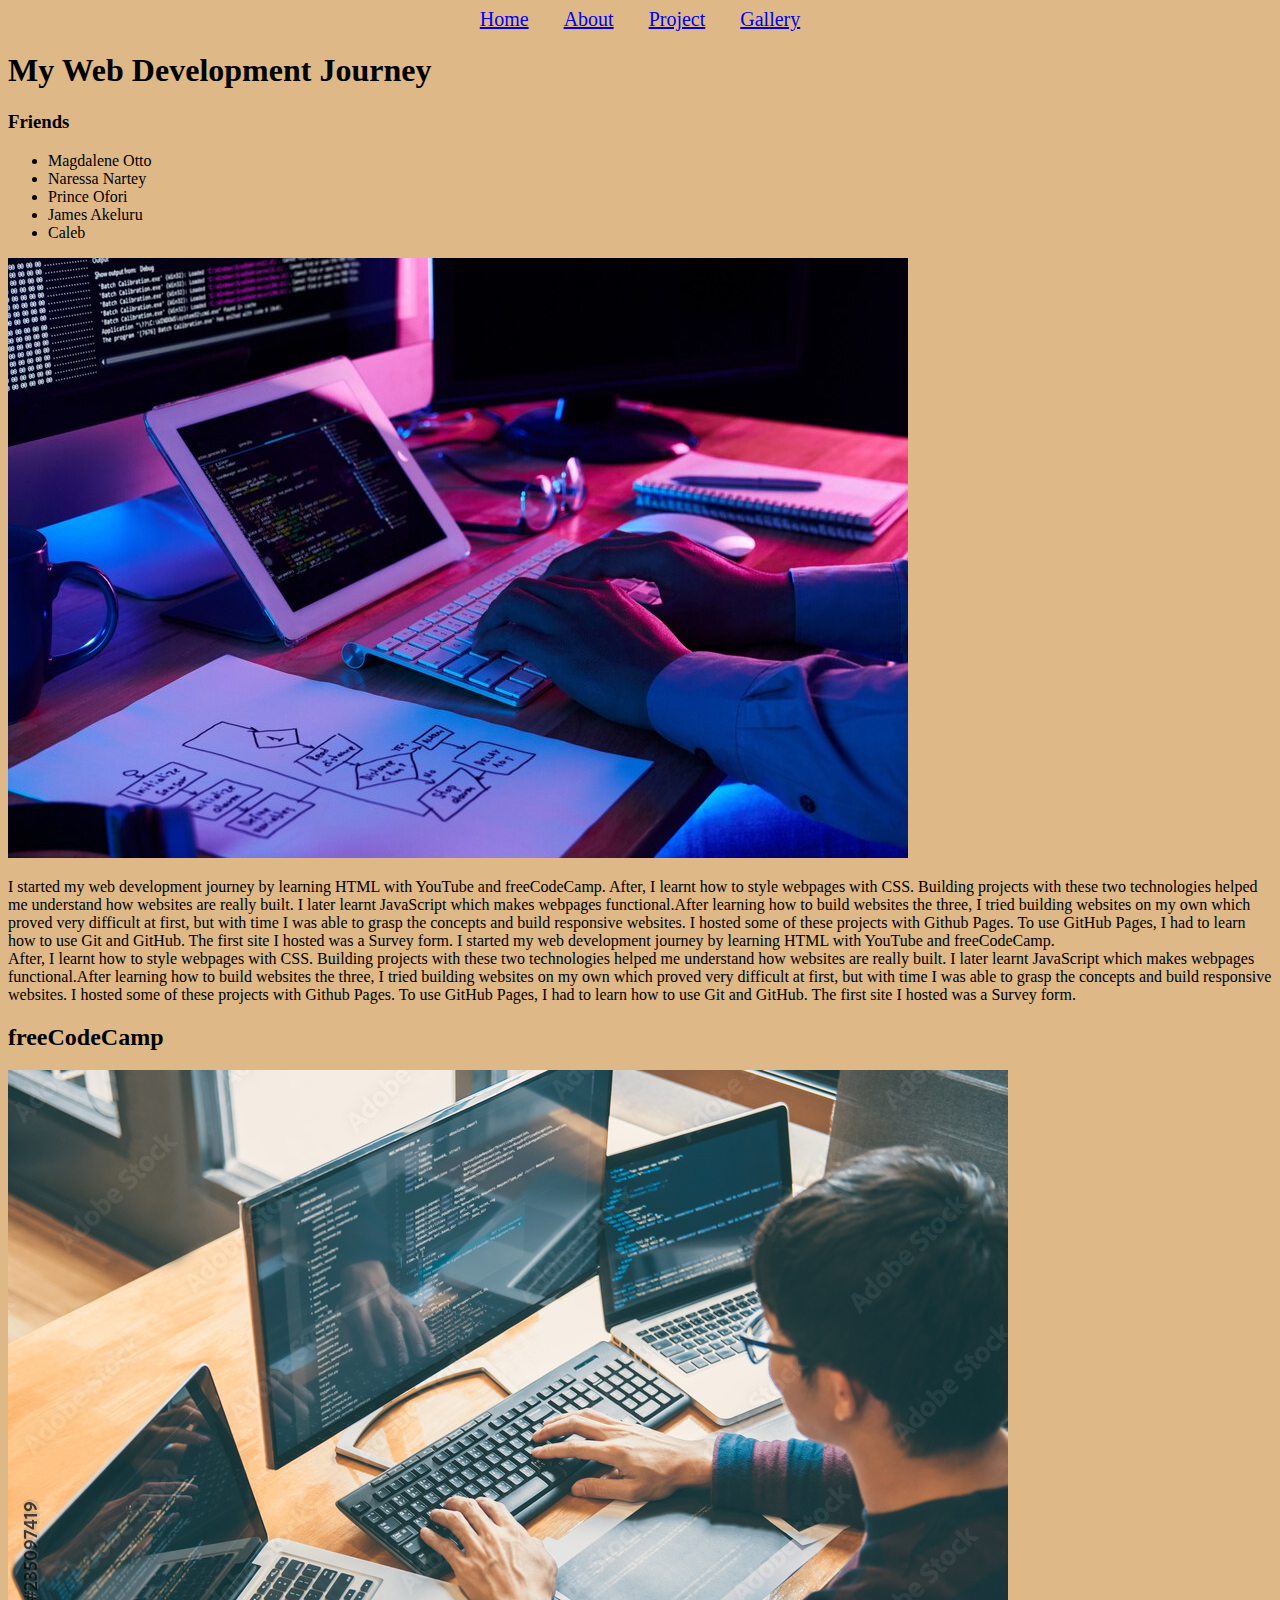
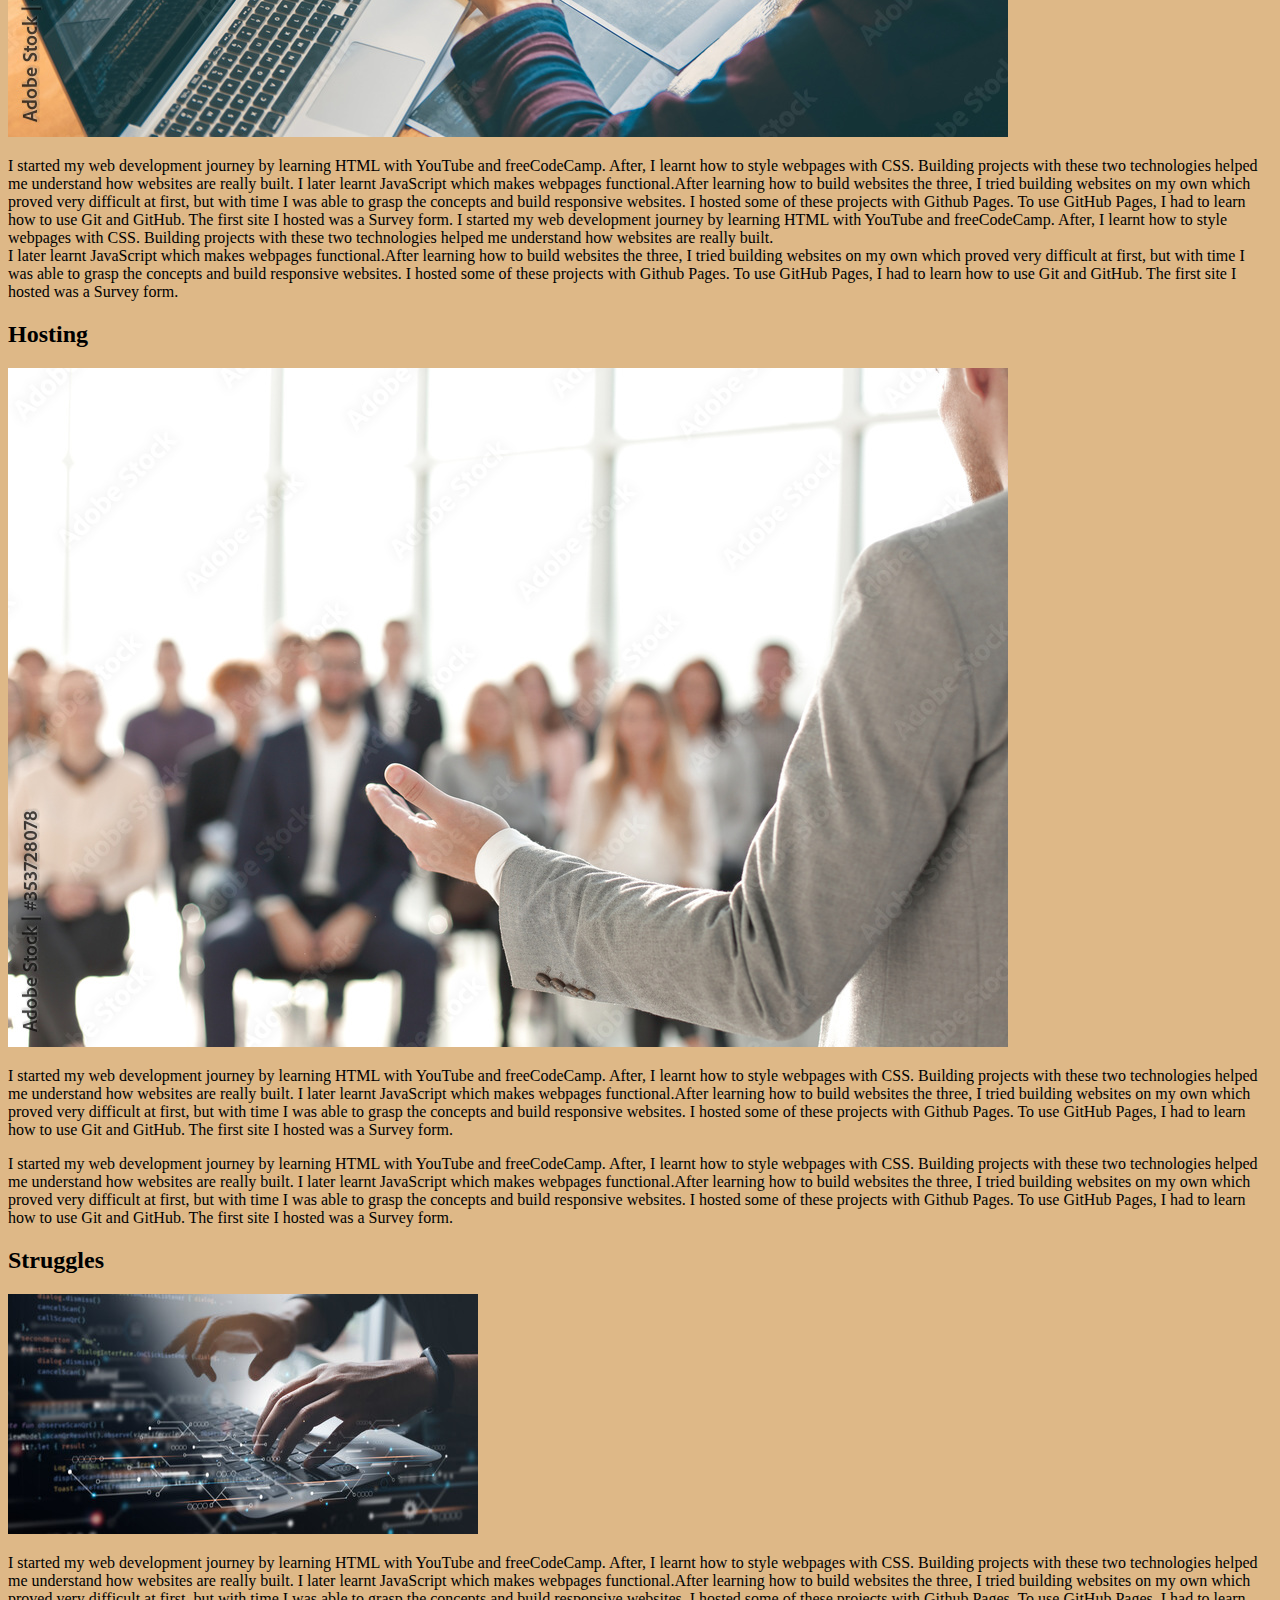
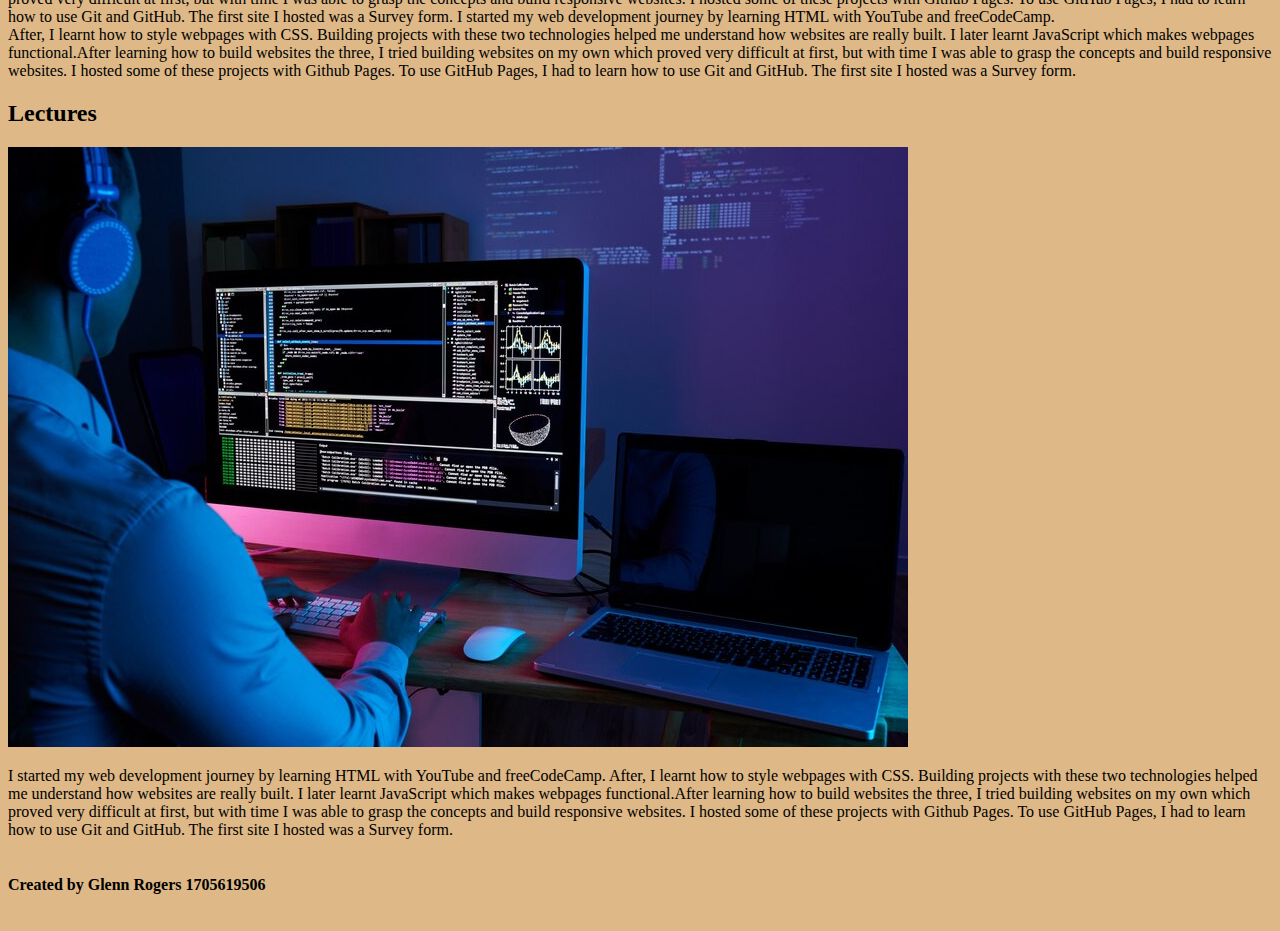
==== index.html @ febbdb1c "Initial commit" ====
<!DOCTYPE html>
<html lang="en">
<head>
    <meta charset="UTF-8">
    <meta name="viewport" content="width=device-width, initial-scale=1.0">
    <title>HTML Workshop</title>
    <link rel="stylesheet" href="style.css">
</head>
<body>
    <nav>
        <a href="index.html">Home</a>
        <a href="about.html">About</a>
        <a href="project.html">Project</a>
        <a href="gallery.html">Gallery</a>
    </nav>
    <h1>My Web Development Journey</h1>
    <h3>Friends</h3>
    <ul>
        <li>Magdalene Otto</li>
        <li>Naressa Nartey</li>
        <li>Prince Ofori</li>
        <li>James Akeluru</li>
        <li>Caleb</li>
    </ul>
    <img src="img1.jpg" alt="image">
    <p>I started my web development journey by learning HTML with YouTube and freeCodeCamp. After, I learnt how to style webpages with CSS. Building projects with these two technologies helped me understand how websites are really built. I later learnt JavaScript which makes webpages functional.After learning how to build websites the three, I tried building websites on my own which proved very difficult at first, but with time I was able to grasp the concepts and build responsive websites. I hosted some of these projects with Github Pages. To use GitHub Pages, I had to learn how to use Git and GitHub. The first site I hosted was a Survey form. I started my web development journey by learning HTML with YouTube and freeCodeCamp.
    <br>After, I learnt how to style webpages with CSS. Building projects with these two technologies helped me understand how websites are really built. I later learnt JavaScript which makes webpages functional.After learning how to build websites the three, I tried building websites on my own which proved very difficult at first, but with time I was able to grasp the concepts and build responsive websites. I hosted some of these projects with Github Pages. To use GitHub Pages, I had to learn how to use Git and GitHub. The first site I hosted was a Survey form. </p>

    <h2>freeCodeCamp</h2>
    <img src="img2.jpg" alt="image">
    <p>I started my web development journey by learning HTML with YouTube and freeCodeCamp. After, I learnt how to style webpages with CSS. Building projects with these two technologies helped me understand how websites are really built. I later learnt JavaScript which makes webpages functional.After learning how to build websites the three, I tried building websites on my own which proved very difficult at first, but with time I was able to grasp the concepts and build responsive websites. I hosted some of these projects with Github Pages. To use GitHub Pages, I had to learn how to use Git and GitHub. The first site I hosted was a Survey form. I started my web development journey by learning HTML with YouTube and freeCodeCamp. After, I learnt how to style webpages with CSS. Building projects with these two technologies helped me understand how websites are really built. <br>I later learnt JavaScript which makes webpages functional.After learning how to build websites the three, I tried building websites on my own which proved very difficult at first, but with time I was able to grasp the concepts and build responsive websites. I hosted some of these projects with Github Pages. To use GitHub Pages, I had to learn how to use Git and GitHub. The first site I hosted was a Survey form. </p>

    <h2>Hosting</h2>
    <img src="img3.jpg" alt="image">
    <p>I started my web development journey by learning HTML with YouTube and freeCodeCamp. After, I learnt how to style webpages with CSS. Building projects with these two technologies helped me understand how websites are really built. I later learnt JavaScript which makes webpages functional.After learning how to build websites the three, I tried building websites on my own which proved very difficult at first, but with time I was able to grasp the concepts and build responsive websites. I hosted some of these projects with Github Pages. To use GitHub Pages, I had to learn how to use Git and GitHub. The first site I hosted was a Survey form.</p>

    <p>I started my web development journey by learning HTML with YouTube and freeCodeCamp. After, I learnt how to style webpages with CSS. Building projects with these two technologies helped me understand how websites are really built. I later learnt JavaScript which makes webpages functional.After learning how to build websites the three, I tried building websites on my own which proved very difficult at first, but with time I was able to grasp the concepts and build responsive websites. I hosted some of these projects with Github Pages. To use GitHub Pages, I had to learn how to use Git and GitHub. The first site I hosted was a Survey form. </p>

    <h2>Struggles</h2>
    <img src="img4.jpg" alt="image">
    <p>I started my web development journey by learning HTML with YouTube and freeCodeCamp. After, I learnt how to style webpages with CSS. Building projects with these two technologies helped me understand how websites are really built. I later learnt JavaScript which makes webpages functional.After learning how to build websites the three, I tried building websites on my own which proved very difficult at first, but with time I was able to grasp the concepts and build responsive websites. I hosted some of these projects with Github Pages. To use GitHub Pages, I had to learn how to use Git and GitHub. The first site I hosted was a Survey form. I started my web development journey by learning HTML with YouTube and freeCodeCamp. <br> After, I learnt how to style webpages with CSS. Building projects with these two technologies helped me understand how websites are really built. I later learnt JavaScript which makes webpages functional.After learning how to build websites the three, I tried building websites on my own which proved very difficult at first, but with time I was able to grasp the concepts and build responsive websites. I hosted some of these projects with Github Pages. To use GitHub Pages, I had to learn how to use Git and GitHub. The first site I hosted was a Survey form. </p>
    <h2>Lectures</h2>
    <img src="img5.jpg" alt="image">
    <p>I started my web development journey by learning HTML with YouTube and freeCodeCamp. After, I learnt how to style webpages with CSS. Building projects with these two technologies helped me understand how websites are really built. I later learnt JavaScript which makes webpages functional.After learning how to build websites the three, I tried building websites on my own which proved very difficult at first, but with time I was able to grasp the concepts and build responsive websites. I hosted some of these projects with Github Pages. To use GitHub Pages, I had to learn how to use Git and GitHub. The first site I hosted was a Survey form.</p>
    <h6>Created by Glenn Rogers 1705619506</h6>
</body>
</html>
---- style.css ----
body {
    background-color: burlywood;
}

h6 {
    font-size: 16px;
}

nav {
    text-align: center;
    font-size: 20px; 
}

a {
    padding: 15px;
}
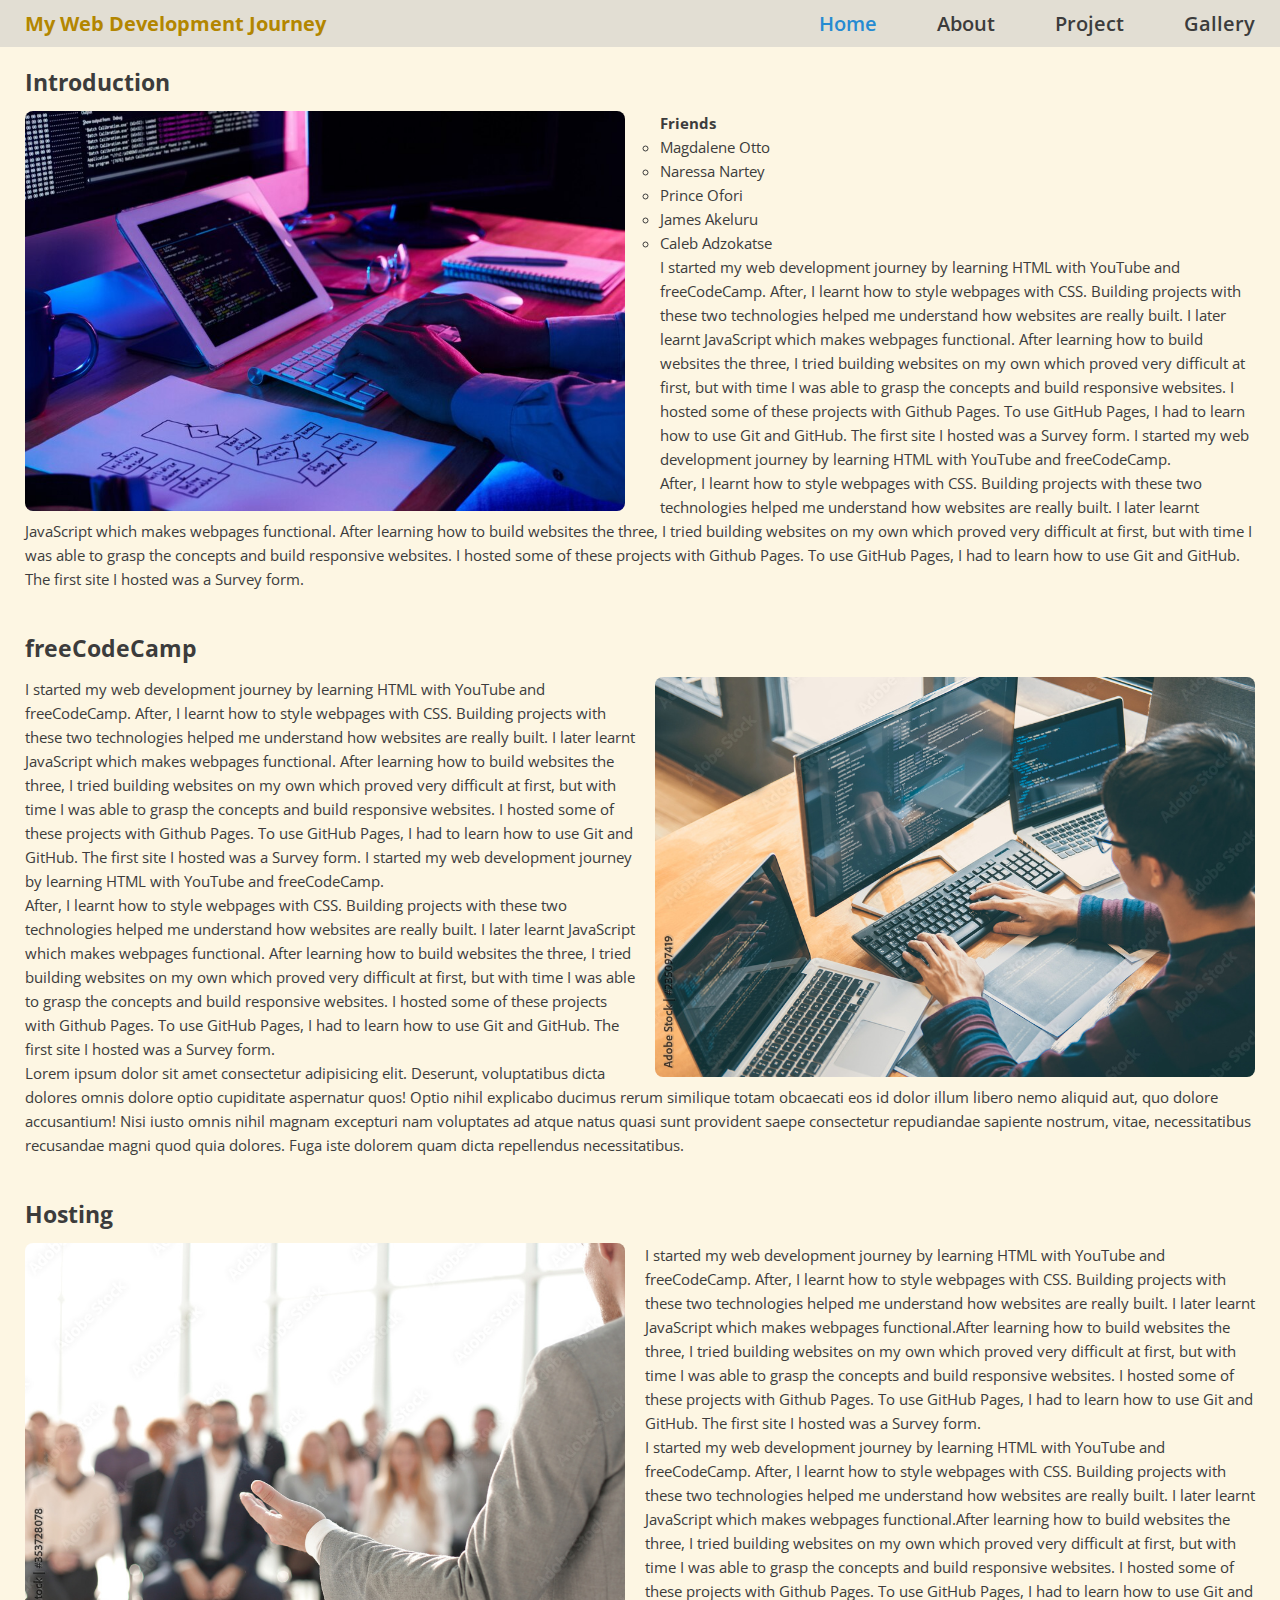
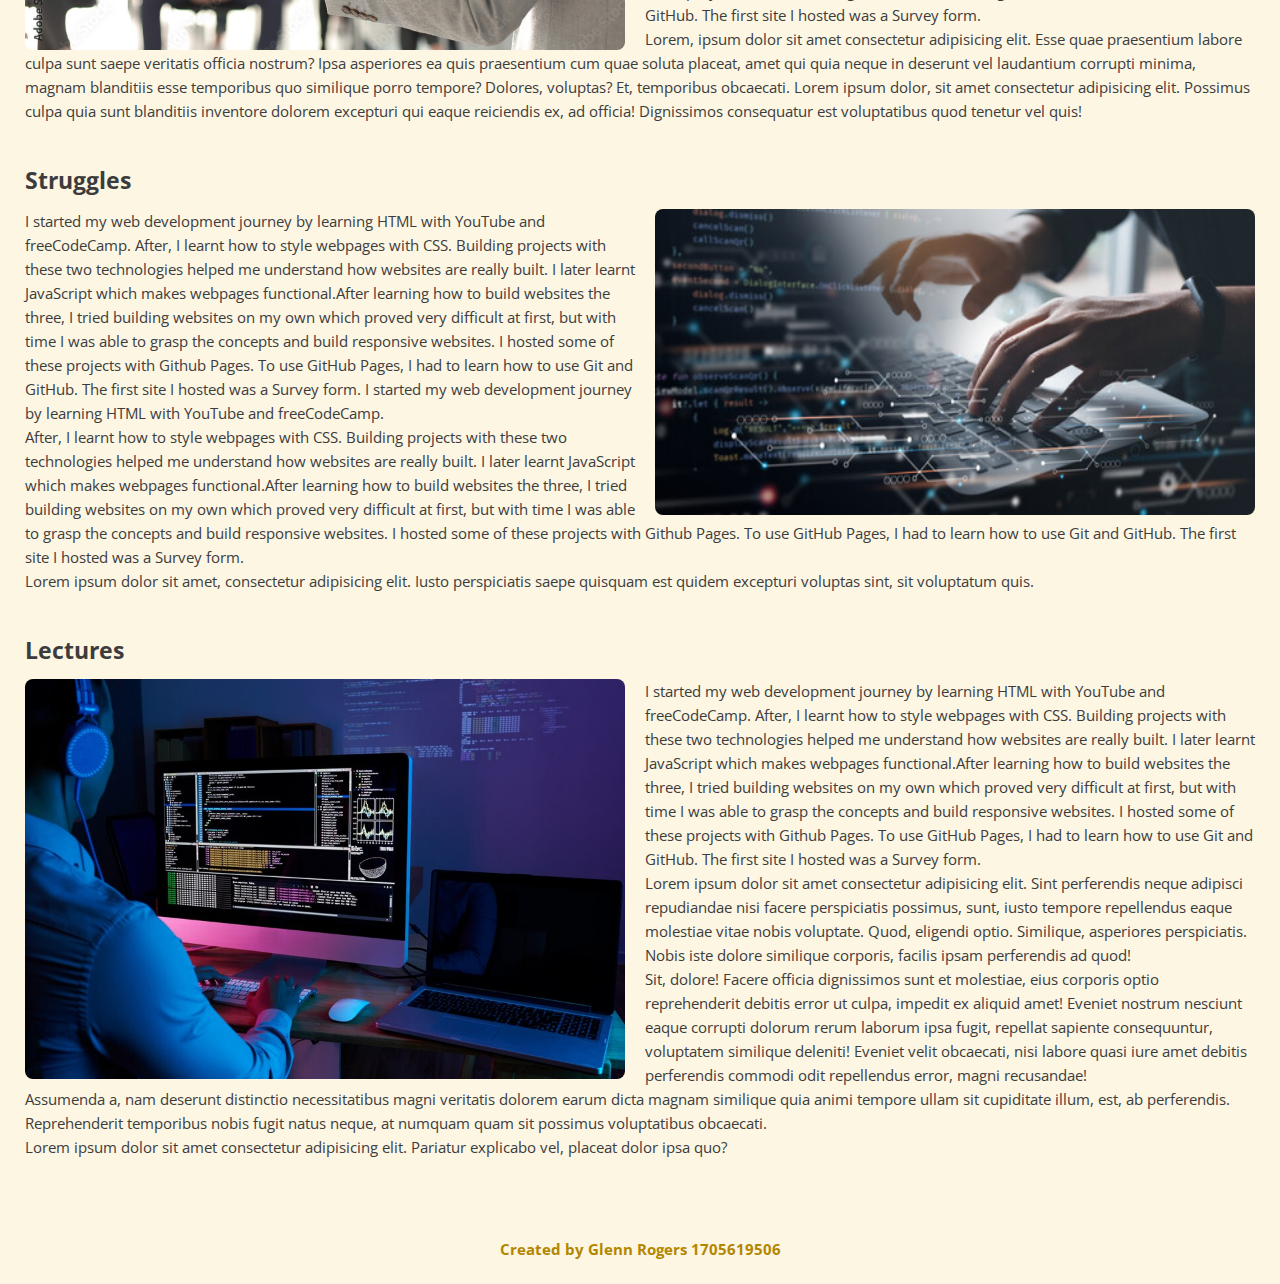
==== commit e373c81c: "Responsiveness" ====
--- a/index.html
+++ b/index.html
@@ -8,40 +8,63 @@
 </head>
 <body>
     <nav>
-        <a href="index.html">Home</a>
-        <a href="about.html">About</a>
-        <a href="project.html">Project</a>
-        <a href="gallery.html">Gallery</a>
+        <h1>My Web Development Journey</h1>
+        <div class="links">
+            <a href="index.html" style="color: #268BD2;">Home</a>
+            <a href="about.html">About</a>
+            <a href="project.html">Project</a>
+            <a href="gallery.html">Gallery</a>
+        </div>
     </nav>
-    <h1>My Web Development Journey</h1>
-    <h3>Friends</h3>
-    <ul>
-        <li>Magdalene Otto</li>
-        <li>Naressa Nartey</li>
-        <li>Prince Ofori</li>
-        <li>James Akeluru</li>
-        <li>Caleb</li>
-    </ul>
-    <img src="img1.jpg" alt="image">
-    <p>I started my web development journey by learning HTML with YouTube and freeCodeCamp. After, I learnt how to style webpages with CSS. Building projects with these two technologies helped me understand how websites are really built. I later learnt JavaScript which makes webpages functional.After learning how to build websites the three, I tried building websites on my own which proved very difficult at first, but with time I was able to grasp the concepts and build responsive websites. I hosted some of these projects with Github Pages. To use GitHub Pages, I had to learn how to use Git and GitHub. The first site I hosted was a Survey form. I started my web development journey by learning HTML with YouTube and freeCodeCamp.
-    <br>After, I learnt how to style webpages with CSS. Building projects with these two technologies helped me understand how websites are really built. I later learnt JavaScript which makes webpages functional.After learning how to build websites the three, I tried building websites on my own which proved very difficult at first, but with time I was able to grasp the concepts and build responsive websites. I hosted some of these projects with Github Pages. To use GitHub Pages, I had to learn how to use Git and GitHub. The first site I hosted was a Survey form. </p>
+    <main>
+        <section class="introduction">
+            <h2>Introduction</h2>
+            <img src="img1.jpg" alt="image">
+            <div class="friends">
+                <h4>Friends</h4>
+                <ul>
+                    <li>Magdalene Otto</li>
+                    <li>Naressa Nartey</li>
+                    <li>Prince Ofori</li>
+                    <li>James Akeluru</li>
+                    <li>Caleb Adzokatse</li>
+                </ul>
+            </div>
+            <p>I started my web development journey by learning HTML with YouTube and freeCodeCamp. After, I learnt how to style webpages with CSS. Building projects with these two technologies helped me understand how websites are really built. I later learnt JavaScript which makes webpages functional. After learning how to build websites the three, I tried building websites on my own which proved very difficult at first, but with time I was able to grasp the concepts and build responsive websites. I hosted some of these projects with Github Pages. To use GitHub Pages, I had to learn how to use Git and GitHub. The first site I hosted was a Survey form. I started my web development journey by learning HTML with YouTube and freeCodeCamp.
+            <br>After, I learnt how to style webpages with CSS. Building projects with these two technologies helped me understand how websites are really built. I later learnt JavaScript which makes webpages functional. After learning how to build websites the three, I tried building websites on my own which proved very difficult at first, but with time I was able to grasp the concepts and build responsive websites. I hosted some of these projects with Github Pages. To use GitHub Pages, I had to learn how to use Git and GitHub. The first site I hosted was a Survey form. </p>    
+        </section>
 
-    <h2>freeCodeCamp</h2>
-    <img src="img2.jpg" alt="image">
-    <p>I started my web development journey by learning HTML with YouTube and freeCodeCamp. After, I learnt how to style webpages with CSS. Building projects with these two technologies helped me understand how websites are really built. I later learnt JavaScript which makes webpages functional.After learning how to build websites the three, I tried building websites on my own which proved very difficult at first, but with time I was able to grasp the concepts and build responsive websites. I hosted some of these projects with Github Pages. To use GitHub Pages, I had to learn how to use Git and GitHub. The first site I hosted was a Survey form. I started my web development journey by learning HTML with YouTube and freeCodeCamp. After, I learnt how to style webpages with CSS. Building projects with these two technologies helped me understand how websites are really built. <br>I later learnt JavaScript which makes webpages functional.After learning how to build websites the three, I tried building websites on my own which proved very difficult at first, but with time I was able to grasp the concepts and build responsive websites. I hosted some of these projects with Github Pages. To use GitHub Pages, I had to learn how to use Git and GitHub. The first site I hosted was a Survey form. </p>
+        <section class="freeCodeCamp">
+            <h2>freeCodeCamp</h2>
+            <img src="img2.jpg" alt="image">
+            <p>I started my web development journey by learning HTML with YouTube and freeCodeCamp. After, I learnt how to style webpages with CSS. Building projects with these two technologies helped me understand how websites are really built. I later learnt JavaScript which makes webpages functional. After learning how to build websites the three, I tried building websites on my own which proved very difficult at first, but with time I was able to grasp the concepts and build responsive websites. I hosted some of these projects with Github Pages. To use GitHub Pages, I had to learn how to use Git and GitHub. The first site I hosted was a Survey form. I started my web development journey by learning HTML with YouTube and freeCodeCamp.
+            <br>After, I learnt how to style webpages with CSS. Building projects with these two technologies helped me understand how websites are really built. I later learnt JavaScript which makes webpages functional. After learning how to build websites the three, I tried building websites on my own which proved very difficult at first, but with time I was able to grasp the concepts and build responsive websites. I hosted some of these projects with Github Pages. To use GitHub Pages, I had to learn how to use Git and GitHub. The first site I hosted was a Survey form. </p>  
+            <p>Lorem ipsum dolor sit amet consectetur adipisicing elit. Deserunt, voluptatibus dicta dolores omnis dolore optio cupiditate aspernatur quos! Optio nihil explicabo ducimus rerum similique totam obcaecati eos id dolor illum libero nemo aliquid aut, quo dolore accusantium! Nisi iusto omnis nihil magnam excepturi nam voluptates ad atque natus quasi sunt provident saepe consectetur repudiandae sapiente nostrum, vitae, necessitatibus recusandae magni quod quia dolores. Fuga iste dolorem quam dicta repellendus necessitatibus.</p>  
+        </section>
+        
+        <section class="hosting">
+            <h2>Hosting</h2>
+            <img src="img3.jpg" alt="image">
+            <p>I started my web development journey by learning HTML with YouTube and freeCodeCamp. After, I learnt how to style webpages with CSS. Building projects with these two technologies helped me understand how websites are really built. I later learnt JavaScript which makes webpages functional.After learning how to build websites the three, I tried building websites on my own which proved very difficult at first, but with time I was able to grasp the concepts and build responsive websites. I hosted some of these projects with Github Pages. To use GitHub Pages, I had to learn how to use Git and GitHub. The first site I hosted was a Survey form.</p>
+            <p>I started my web development journey by learning HTML with YouTube and freeCodeCamp. After, I learnt how to style webpages with CSS. Building projects with these two technologies helped me understand how websites are really built. I later learnt JavaScript which makes webpages functional.After learning how to build websites the three, I tried building websites on my own which proved very difficult at first, but with time I was able to grasp the concepts and build responsive websites. I hosted some of these projects with Github Pages. To use GitHub Pages, I had to learn how to use Git and GitHub. The first site I hosted was a Survey form. </p>
+            <p>Lorem, ipsum dolor sit amet consectetur adipisicing elit. Esse quae praesentium labore culpa sunt saepe veritatis officia nostrum? Ipsa asperiores ea quis praesentium cum quae soluta placeat, amet qui quia neque in deserunt vel laudantium corrupti minima, magnam blanditiis esse temporibus quo similique porro tempore? Dolores, voluptas? Et, temporibus obcaecati. Lorem ipsum dolor, sit amet consectetur adipisicing elit. Possimus culpa quia sunt blanditiis inventore dolorem excepturi qui eaque reiciendis ex, ad officia! Dignissimos consequatur est voluptatibus quod tenetur vel quis!</p>
+        </section>
 
-    <h2>Hosting</h2>
-    <img src="img3.jpg" alt="image">
-    <p>I started my web development journey by learning HTML with YouTube and freeCodeCamp. After, I learnt how to style webpages with CSS. Building projects with these two technologies helped me understand how websites are really built. I later learnt JavaScript which makes webpages functional.After learning how to build websites the three, I tried building websites on my own which proved very difficult at first, but with time I was able to grasp the concepts and build responsive websites. I hosted some of these projects with Github Pages. To use GitHub Pages, I had to learn how to use Git and GitHub. The first site I hosted was a Survey form.</p>
+        <section class="struggles">
+            <h2>Struggles</h2>
+            <img src="img4.jpg" alt="image">
+            <p>I started my web development journey by learning HTML with YouTube and freeCodeCamp. After, I learnt how to style webpages with CSS. Building projects with these two technologies helped me understand how websites are really built. I later learnt JavaScript which makes webpages functional.After learning how to build websites the three, I tried building websites on my own which proved very difficult at first, but with time I was able to grasp the concepts and build responsive websites. I hosted some of these projects with Github Pages. To use GitHub Pages, I had to learn how to use Git and GitHub. The first site I hosted was a Survey form. I started my web development journey by learning HTML with YouTube and freeCodeCamp. <br> After, I learnt how to style webpages with CSS. Building projects with these two technologies helped me understand how websites are really built. I later learnt JavaScript which makes webpages functional.After learning how to build websites the three, I tried building websites on my own which proved very difficult at first, but with time I was able to grasp the concepts and build responsive websites. I hosted some of these projects with Github Pages. To use GitHub Pages, I had to learn how to use Git and GitHub. The first site I hosted was a Survey form.</p>
+            <p>Lorem ipsum dolor sit amet, consectetur adipisicing elit. Iusto perspiciatis saepe quisquam est quidem excepturi voluptas sint, sit voluptatum quis.</p>
+        </section>
 
-    <p>I started my web development journey by learning HTML with YouTube and freeCodeCamp. After, I learnt how to style webpages with CSS. Building projects with these two technologies helped me understand how websites are really built. I later learnt JavaScript which makes webpages functional.After learning how to build websites the three, I tried building websites on my own which proved very difficult at first, but with time I was able to grasp the concepts and build responsive websites. I hosted some of these projects with Github Pages. To use GitHub Pages, I had to learn how to use Git and GitHub. The first site I hosted was a Survey form. </p>
-
-    <h2>Struggles</h2>
-    <img src="img4.jpg" alt="image">
-    <p>I started my web development journey by learning HTML with YouTube and freeCodeCamp. After, I learnt how to style webpages with CSS. Building projects with these two technologies helped me understand how websites are really built. I later learnt JavaScript which makes webpages functional.After learning how to build websites the three, I tried building websites on my own which proved very difficult at first, but with time I was able to grasp the concepts and build responsive websites. I hosted some of these projects with Github Pages. To use GitHub Pages, I had to learn how to use Git and GitHub. The first site I hosted was a Survey form. I started my web development journey by learning HTML with YouTube and freeCodeCamp. <br> After, I learnt how to style webpages with CSS. Building projects with these two technologies helped me understand how websites are really built. I later learnt JavaScript which makes webpages functional.After learning how to build websites the three, I tried building websites on my own which proved very difficult at first, but with time I was able to grasp the concepts and build responsive websites. I hosted some of these projects with Github Pages. To use GitHub Pages, I had to learn how to use Git and GitHub. The first site I hosted was a Survey form. </p>
-    <h2>Lectures</h2>
-    <img src="img5.jpg" alt="image">
-    <p>I started my web development journey by learning HTML with YouTube and freeCodeCamp. After, I learnt how to style webpages with CSS. Building projects with these two technologies helped me understand how websites are really built. I later learnt JavaScript which makes webpages functional.After learning how to build websites the three, I tried building websites on my own which proved very difficult at first, but with time I was able to grasp the concepts and build responsive websites. I hosted some of these projects with Github Pages. To use GitHub Pages, I had to learn how to use Git and GitHub. The first site I hosted was a Survey form.</p>
-    <h6>Created by Glenn Rogers 1705619506</h6>
+        <section class="lectures">
+            <h2>Lectures</h2>
+            <img src="img5.jpg" alt="image">
+            <p>I started my web development journey by learning HTML with YouTube and freeCodeCamp. After, I learnt how to style webpages with CSS. Building projects with these two technologies helped me understand how websites are really built. I later learnt JavaScript which makes webpages functional.After learning how to build websites the three, I tried building websites on my own which proved very difficult at first, but with time I was able to grasp the concepts and build responsive websites. I hosted some of these projects with Github Pages. To use GitHub Pages, I had to learn how to use Git and GitHub. The first site I hosted was a Survey form.</p>
+            <p>Lorem ipsum dolor sit amet consectetur adipisicing elit. Sint perferendis neque adipisci repudiandae nisi facere perspiciatis possimus, sunt, iusto tempore repellendus eaque molestiae vitae nobis voluptate. Quod, eligendi optio. Similique, asperiores perspiciatis. Nobis iste dolore similique corporis, facilis ipsam perferendis ad quod! <br>Sit, dolore! Facere officia dignissimos sunt et molestiae, eius corporis optio reprehenderit debitis error ut culpa, impedit ex aliquid amet! Eveniet nostrum nesciunt eaque corrupti dolorum rerum laborum ipsa fugit, repellat sapiente consequuntur, voluptatem similique deleniti! Eveniet velit obcaecati, nisi labore quasi iure amet debitis perferendis commodi odit repellendus error, magni recusandae! <br>Assumenda a, nam deserunt distinctio necessitatibus magni veritatis dolorem earum dicta magnam similique quia animi tempore ullam sit cupiditate illum, est, ab perferendis. Reprehenderit temporibus nobis fugit natus neque, at numquam quam sit possimus voluptatibus obcaecati.</p>
+            <p>Lorem ipsum dolor sit amet consectetur adipisicing elit. Pariatur explicabo vel, placeat dolor ipsa quo?</p>
+        </section>
+        <h6>Created by Glenn Rogers 1705619506</h6>
+    </main>
 </body>
 </html>--- a/style.css
+++ b/style.css
@@ -1,16 +1,179 @@
+@import url('https://fonts.googleapis.com/css2?family=Open+Sans:ital,wght@0,300..800;1,300..800&display=swap');
+
+:root {
+    --bg-color: #FDF6E3; 
+    --primary-text-color: #3C3C3C ;
+    --accent-color: #b38600;
+    --link-color: #268BD2;
+    --neutral-elements: #E2DED3;
+    --regular-font-size: 1.5rem;
+    --medium-font-size: 2rem;
+}
+
+html {
+    font-size: 10px;
+}
+
+* {
+    margin: 0;
+    padding: 0;
+    box-sizing: border-box;
+}
+
 body {
-    background-color: burlywood;
+    background-color: var(--bg-color); 
+    color: var(--primary-text-color);
+    font-family: "Open Sans", sans-serif;
+    font-size: var(--regular-font-size);
+}
+
+nav {
+    position: fixed;
+    top: 0;
+    left: 0;
+    width: 100%;
+    padding: 1rem 2.5rem;
+    background-color: var(--neutral-elements);
+    display: flex;
+    align-items: center;
+    justify-content: space-between;
+}
+
+nav h1 {
+    font-size: var(--medium-font-size);
+    color: var(--accent-color);
+}
+
+nav .links {
+    display: flex;
+    align-items: center;
+    justify-content: space-between;
+    gap: 60px;
+}
+
+.links a {
+    text-decoration: none;
+    font-size: var(--medium-font-size);
+    font-weight: 600;
+    color: var(--primary-text-color);
+    transition: 0.19s all ease-in-out;
+}
+
+.links a:hover {
+    color: var(--link-color);
+}
+
+img {
+    width: 600px;
+    border-radius: 8px;
+}
+
+main {
+    padding: 2.5rem;
+}
+
+section {
+    margin-top: 40px;
+    line-height: 1.6;
+}
+
+section h2 {
+    margin-bottom: 10px;
+}
+
+.introduction img {
+    float: left;
+    margin-right: 35px;
+}
+
+.friends li {
+    list-style-type: circle;
+}
+
+.freeCodeCamp {
+    clear: both;
+}
+
+.freeCodeCamp img {
+    float: right;
+    margin-left: 20px;
+}
+
+.hosting {
+    clear: both;
+}
+
+.hosting img {
+    float: left;
+    margin-right: 20px;
+}
+
+.struggles {
+    clear: both;
+}
+
+.struggles img {
+    margin-left: 20px;
+    float: right;
+}
+
+.lectures {
+    clear: both;
+}
+
+.lectures img {
+    float: left;
+    margin-right: 20px;
 }
 
 h6 {
-    font-size: 16px;
+    clear: both;
+    margin-top: 80px;
+    font-size: var(--regular-font-size);
+    color: var(--accent-color);
+    text-align: center;
 }
 
-nav {
+.heading {
+    margin-top: 30px; 
+    margin-bottom: 10px;
     text-align: center;
-    font-size: 20px; 
 }
 
-a {
-    padding: 15px;
+.images {
+    display: flex;
+    flex-wrap: wrap;
+    gap: 20px;
+    align-items: center; 
+    justify-content: center;
+}
+
+@media  screen and (max-width: 830px) {
+    nav {
+        display: initial;
+        padding: 0;
+        text-align: center;
+    }
+
+    nav .links {
+        gap: 0;
+        justify-content: space-around;
+    }
+
+    img {
+        width: 350px;
+    }
+
+    section img {
+        margin: 10px 0;
+    }
+
+    .freeCodeCamp img, .struggles img {
+        margin: 10px;
+    }
+
+    h6 {
+        margin-top: 45px;
+    }
+
 }